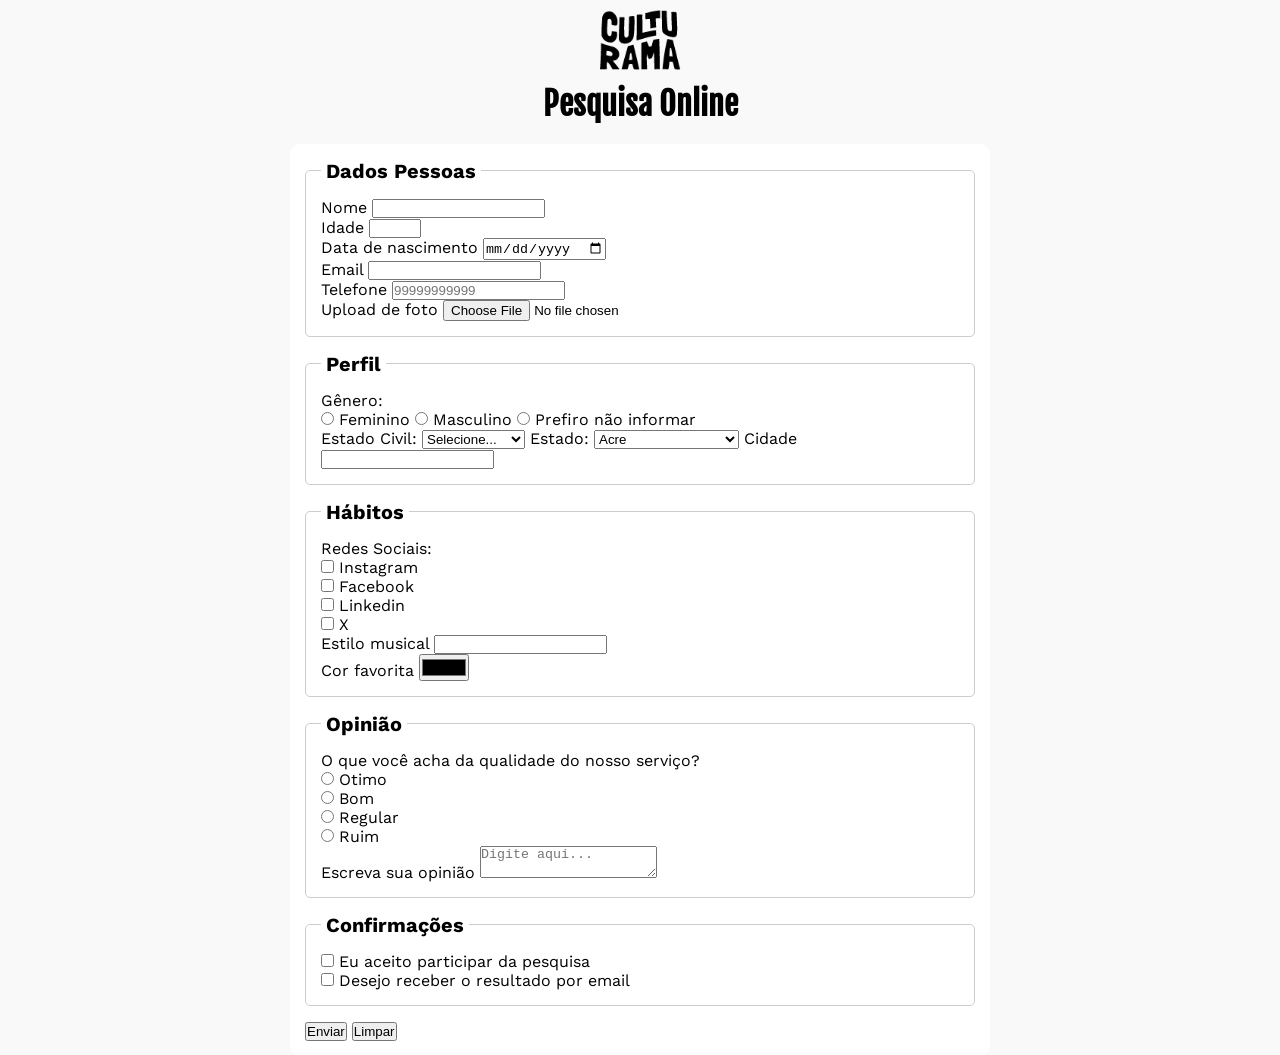
==== index.html @ c74c3b78 "Adiciona estilo ao formulario" ====
<!DOCTYPE html>
<html lang="en">
<head>
    <meta charset="UTF-8">
    <meta name="viewport" content="width=device-width, initial-scale=1.0">
    <link rel="icon" href="/culturama-favico.png">
    <link rel="stylesheet" href="css/style.css">
    
    <link rel="preconnect" href="https://fonts.googleapis.com">
    <link rel="preconnect" href="https://fonts.gstatic.com" crossorigin>
    <link href="https://fonts.googleapis.com/css2?family=Fjalla+One&family=Work+Sans:ital,wght@0,100..900;1,100..900&display=swap"
        rel="stylesheet">

    <title>Document</title>
</head>
<body>
    <main>
        <header>
            <img src="/img/logo-culturama.png" alt="">
            <h1>Pesquisa Online</h1>
        </header>
        <section>
            <form action="" method="get">
                <fieldset>
                    <legend>Dados Pessoas</legend>
                    <label for="name">Nome</label>
                    <input id="name" type="text" name="userName" required>
                    <br>
                    <label for="age">Idade</label>
                    <input id="age" type="number" name="userAge" min="12" max="100" required>
                    <br>
                    <label for="birthDate">Data de nascimento</label>
                    <input id="birthDate" type="date" name="userBirthDate">
                    <br>
                    <label for="email">Email</label>
                    <input id="email" type="email" name="userEmail" required>
                    <br>
                    <label for="phoneNumber">Telefone</label>
                    <input id="phoneNumber" type="tel" name="userPhoneNumber" pattern="(0-9){11}" placeholder="99999999999">
                    <br>
                    <label for="image">Upload de foto</label>
                    <input id="image" type="file" accept="image/*" name="userImage">
                    <br>
                </fieldset>
                <fieldset>
                    <legend>Perfil</legend>
                    <p>Gênero:</p>
                    <input id="fem" type="radio" name="userGender" value="feminino">
                    <label for="fem">Feminino</label>

                    <input id="masc" type="radio" name="userGender" value="masculino">
                    <label for="masc">Masculino</label>

                    <input id="notInformed" type="radio" name="userGender" value="notInformed">
                    <label for="notInformed">Prefiro não informar</label>
                    
                    <br>

                    <label for="maritalStatus">Estado Civil:</label>
                    <select id="maritalStatus" name="maritalStatus">
                        <option value="notInformed">Selecione...</option>
                        <option value="casado">Casado</option>
                        <option value="solteiro">Solteiro</option>
                        <option value="divorciado">Divorciado</option>
                        <option value="uniao estavel">União estável</option>
                    </select>

                    <label for="state">Estado:</label>
                    <select id="state" name="userState" required>
                        <option value="acre">Acre</option>
                        <option value="alagoas">Alagoas</option>
                        <option value="amapa">Amapá</option>
                        <option value="amazonas">Amazonas</option>
                        <option value="bahia">Bahia</option>
                        <option value="ceara">Ceará</option>
                        <option value="distritoFederal">Distrito Federal</option>
                        <option value="espiritoSanto">Espirito Santo</option>
                        <option value="goias">Goiás</option>
                        <option value="maranhao">Maranhão</option>
                        <option value="matoGrossoDoSul">Mato Grosso do Sul</option>
                        <option value="matoGrosso">Mato Grosso</option>
                        <option value="minasGerais">Minas Gerais</option>
                        <option value="para">Pará</option>
                        <option value="paraiba">Paraíba</option>
                        <option value="parana">Paraná</option>
                        <option value="pernambuco">Pernambuco</option>
                        <option value="piaui">Piauí</option>
                        <option value="rioDeJaneiro">Rio de Janeiro</option>
                        <option value="rioGrandeDoNorte">Rio Grande do Norte</option>
                        <option value="rioGrandeDoSul">Rio Grande do Sul</option>
                        <option value="rondonia">Rondônia</option>
                        <option value="roraima">Roraima</option>
                        <option value="santaCatarina">Santa Catarina</option>
                        <option value="saoPaulo">São Paulo</option>
                        <option value="sergipe">Sergipe</option>
                        <option value="tocantins">Tocantins</option>
                    </select>

                    <label for="city">Cidade</label>
                    <input id="city" type="text" name="userCity">
                </fieldset>

                <fieldset>
                    <legend>Hábitos</legend>
                    <p>Redes Sociais:</p>
                    <input id="instagram" type="checkbox" name="social" value="instagram">
                    <label for="instagram">Instagram</label>
                    <br>
                    <input id="facebook" type="checkbox" name="social" value="facebook">
                    <label for="facebook">Facebook</label>
                    <br>
                    <input id="linkedin" type="checkbox" name="social" value="linkedin">
                    <label for="linkedin">Linkedin</label>
                    <br>
                    <input id="x" type="checkbox" name="social" value="x">
                    <label for="x">X</label>
                    <br>

                    <label for="musicStyle">Estilo musical</label>
                    <input list="styleTypes" type="text" name="userMusicStyle" id="musicStyle">
                    <datalist id="styleTypes">
                        <option value="Rock">
                        <option value="Pop">
                        <option value="Samba">
                        <option value="Sertanejo">
                    </datalist>
                    <br>
                    <label for="favoriteColor">Cor favorita</label>
                    <input type="color" name="userFavoriteColor" id="favoriteColor">
                    <br>
                </fieldset>
                <fieldset>
                    <legend>Opinião</legend>
                    <p>O que você acha da qualidade do nosso serviço?</p>
                    <input type="radio" name="UserOpinion" id="excellent" value="excellent">
                    <label for="excellent">Otimo</label>
                    <br>
                    <input type="radio" name="UserOpinion" id="good" value="good">
                    <label for="good">Bom</label>
                    <br>
                    <input type="radio" name="UserOpinion" id="regular" value="regular">
                    <label for="regular">Regular</label>
                    <br>
                    <input type="radio" name="UserOpinion" id="bad" value="bad">
                    <label for="bad">Ruim</label>
                    <br>
                    <label for="comment">Escreva sua opinião</label>
                    <textarea name="userComment" id="comment" placeholder="Digite aqui..."></textarea>
                </fieldset>

                <fieldset>
                    <legend>Confirmações</legend>

                    <input type="checkbox" name="userLgpd" id="userLgpdTerm" value="accept" required>
                    <label for="userLgpdTerm">Eu aceito participar da pesquisa</label>
                    <br>
                    <input type="checkbox" name="userGetResult" id="getResult" value="accept">
                    <label for="getResult">Desejo receber o resultado por email</label>
                </fieldset>
                <button type="submit" placeholder="">Enviar</button>
                <button type="reset" placeholder="">Limpar</button>
            </form>
        </section>
    </main>
</body>
</html>
---- css/style.css ----
*{
    margin: 0;
    padding: 0;
    box-sizing: border-box;
}
img{
    width: 100px;
}
h1{
    font-family: "Fjalla One", sans-serif;
}
body{
    background-color: #f9f9f9;
    font-family: "Work Sans", sans-serif;
}
main{
    width: 100%;
    max-width: 700px;
    margin: 0 auto;
}
header{
    text-align: center;
    margin-bottom: 20px;
}
form{
    background-color: #ffffff;
    padding: 15px;
    border-radius: 10px;
}
fieldset{
    padding: 15px;
    border: 1px solid #cccccc;
    border-radius: 5px;
    margin-bottom: 15px;
}
legend{
    font-weight: bold;
    font-size: 20px;
    padding: 0 5px;
}
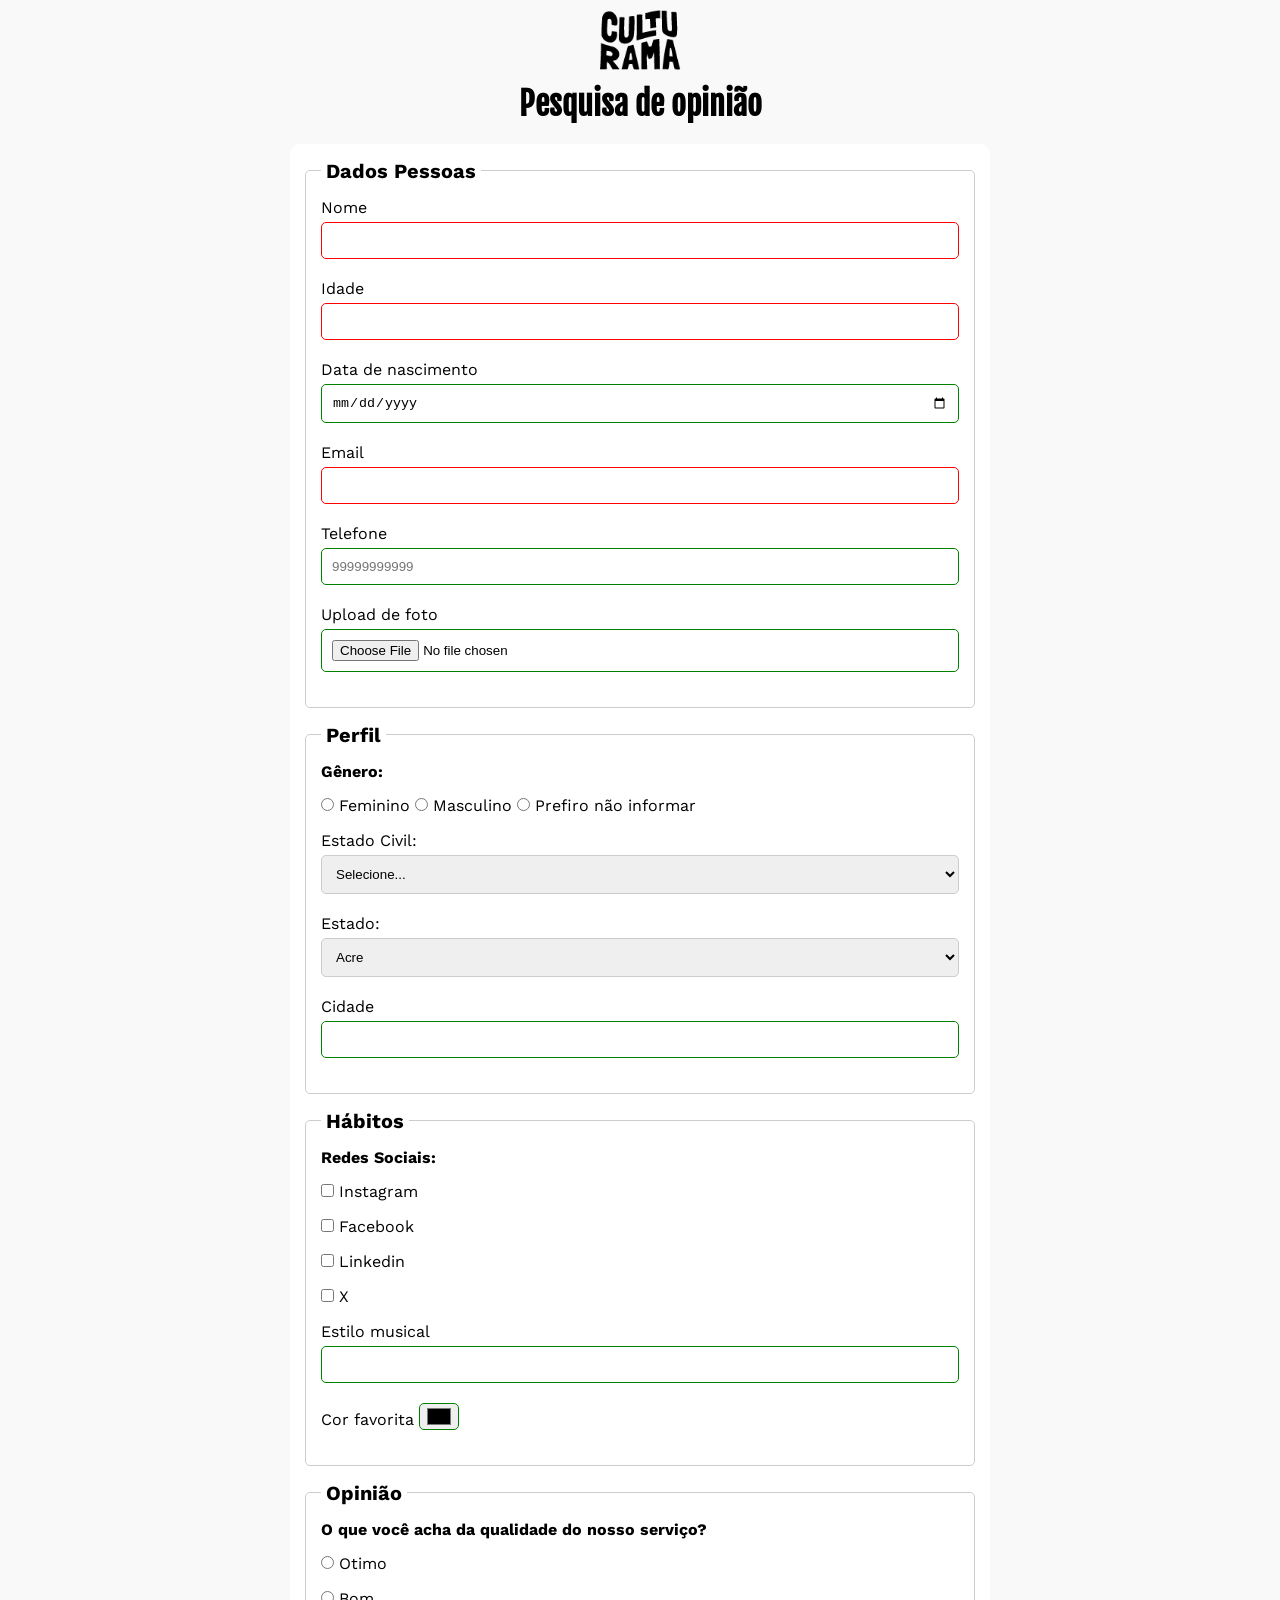
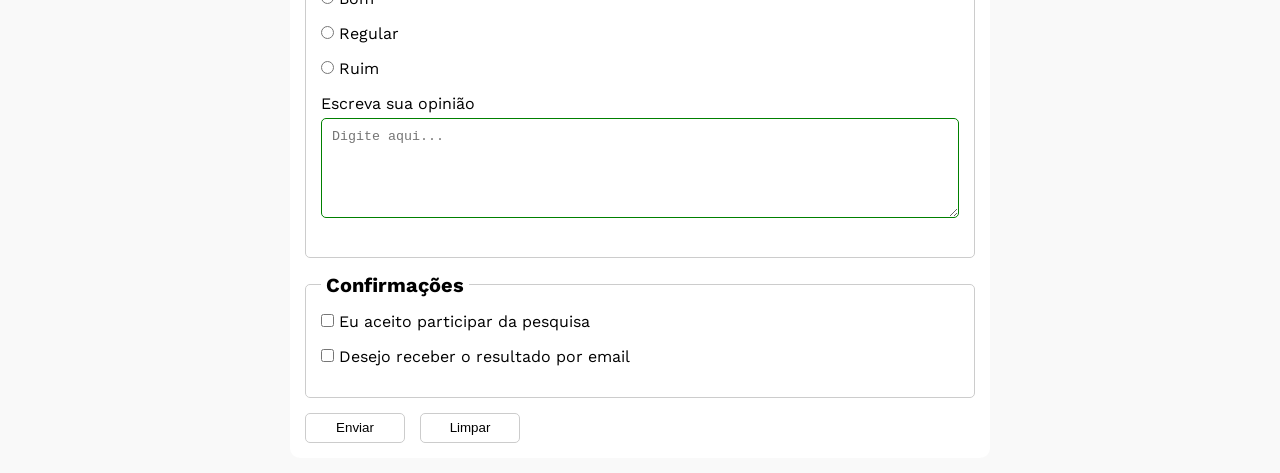
==== commit 4facf05b: "Correcoes rapidas" ====
--- a/index.html
+++ b/index.html
@@ -17,7 +17,7 @@
     <main>
         <header>
             <img src="/img/logo-culturama.png" alt="">
-            <h1>Pesquisa Online</h1>
+            <h1>Pesquisa de opinião</h1>
         </header>
         <section>
             <form action="" method="get">
--- a/css/style.css
+++ b/css/style.css
@@ -26,6 +26,7 @@
     background-color: #ffffff;
     padding: 15px;
     border-radius: 10px;
+    margin-bottom: 15px;
 }
 fieldset{
     padding: 15px;
@@ -37,4 +38,65 @@
     font-weight: bold;
     font-size: 20px;
     padding: 0 5px;
+}
+label{
+    display: inline-block;
+    margin-bottom: 5px;
+}
+input, select,  textarea{
+    width: 100%;
+    padding: 10px;
+    margin-bottom: 20px;
+    border: 1px solid #cccccc;
+    border-radius: 5px;
+}
+textarea{
+    min-height: 100px;
+}
+
+input[type="radio"],
+input[type="checkbox"]{
+    width: auto;
+}
+
+input[type="color"]{
+    width: 40px;
+    padding: 0 5px;
+}
+
+input:invalid,
+section:invalid,
+textarea:invalid{
+    border-color: red;
+}
+
+input:valid,
+section:valid,
+textarea:valid {
+    border-color: green;
+}
+
+p{
+    margin-bottom: 15px;
+    font-weight: bold;
+}
+
+button{
+    width: 100px;
+    height: 30px;
+    margin-right: 10px;
+    background-color: #ffffff;
+    border: 1px, solid, #cccccc;
+    border-radius: 5px;
+    cursor: pointer;
+}
+
+button[type="submit"]:hover{
+    background-color: green;
+    color: #ffffff;
+}
+
+button[type="reset"]:hover {
+    background-color: orangered;
+    color: #ffffff;
 }
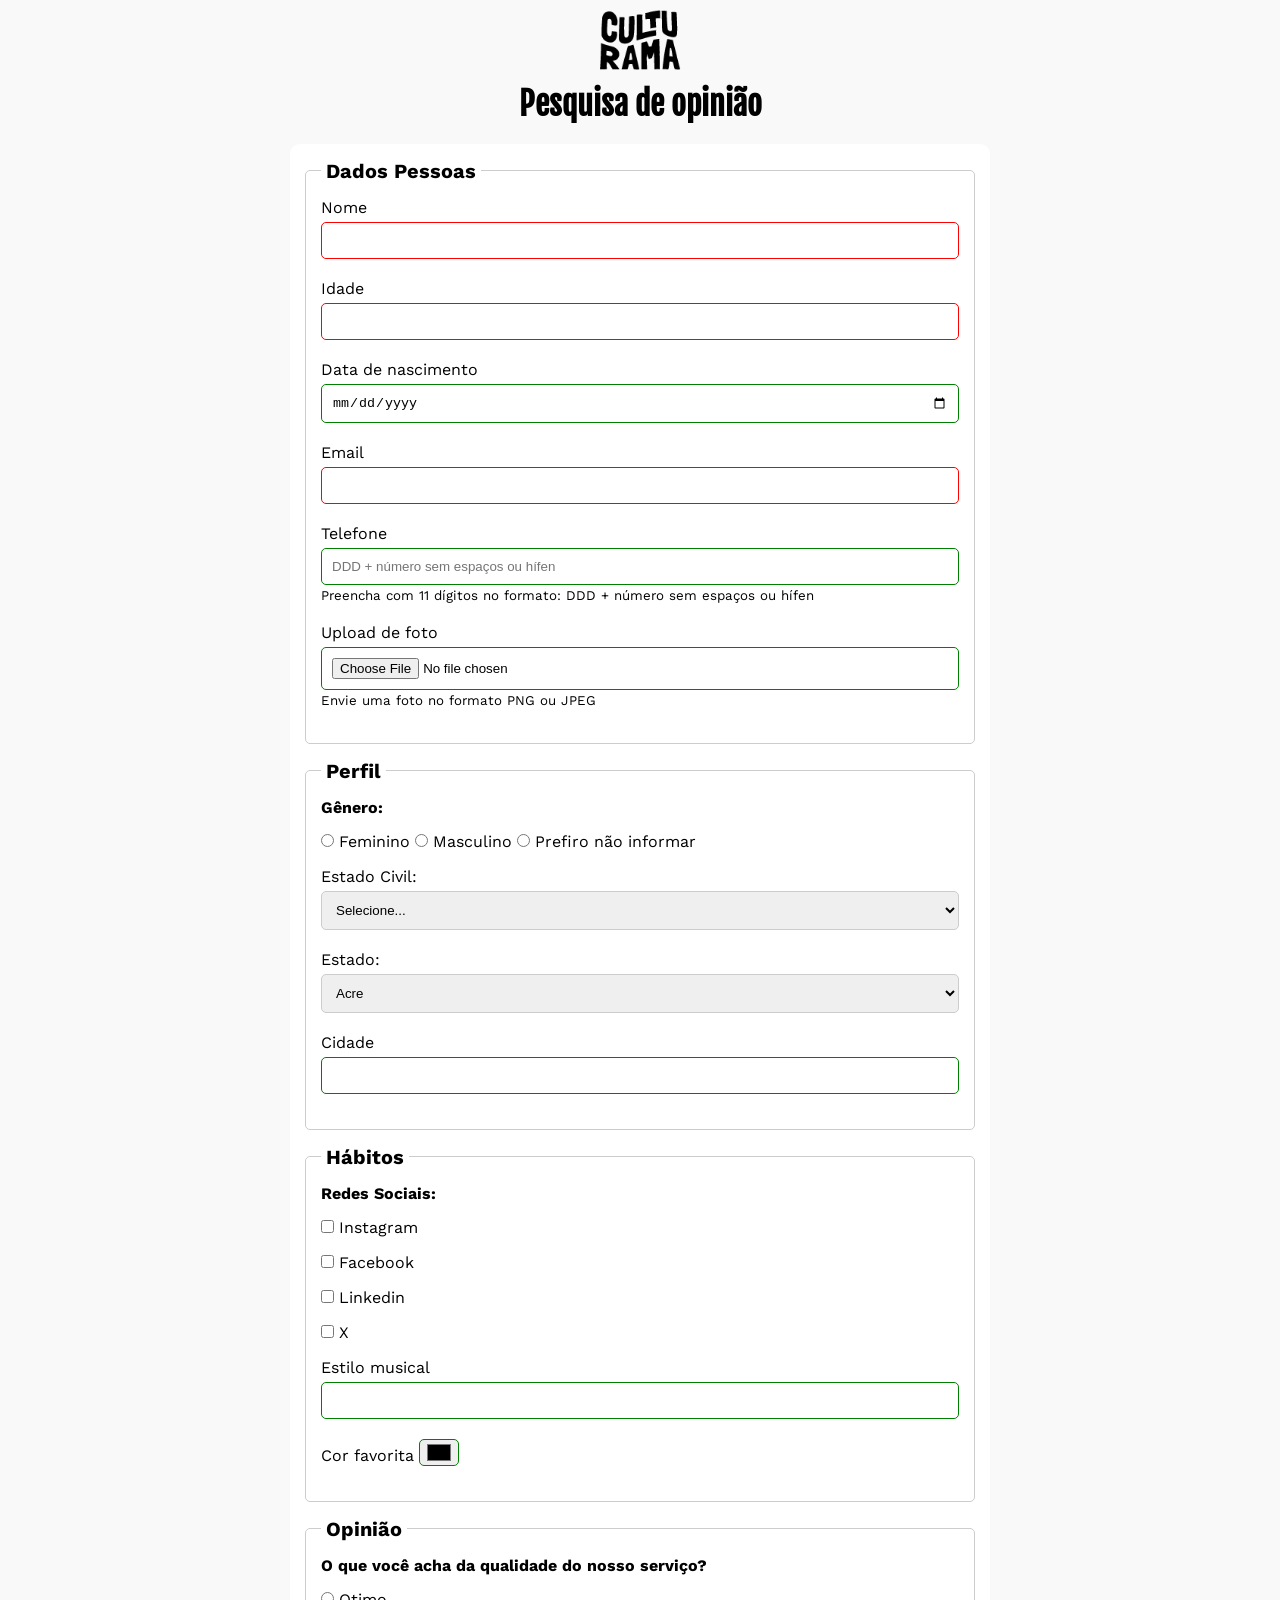
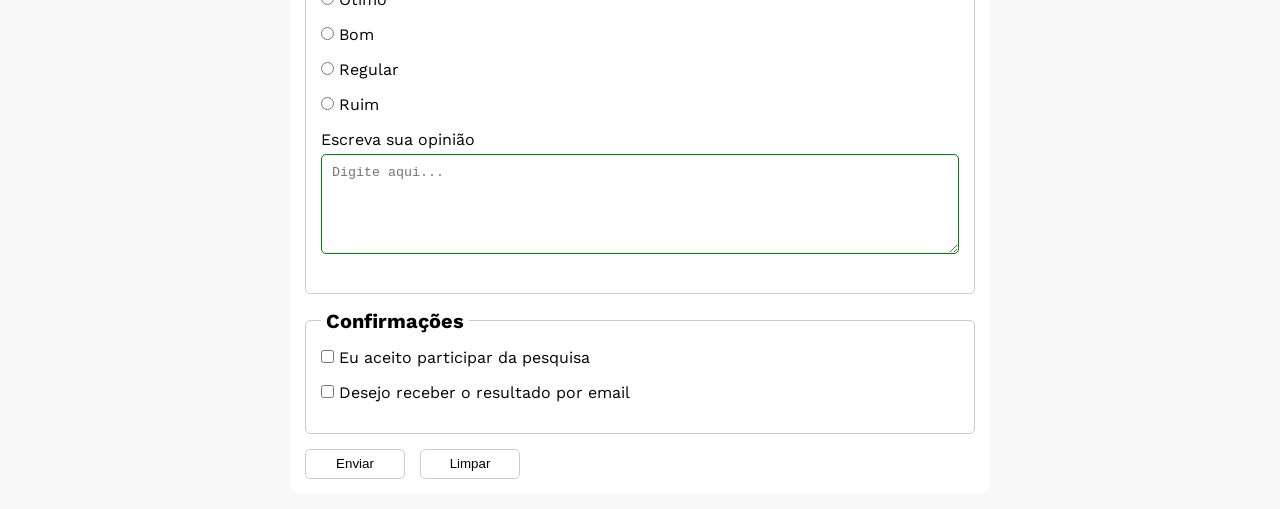
==== commit 7b2ac30d: "Adiciona aria ao campo de telefone e uploade de foto" ====
--- a/index.html
+++ b/index.html
@@ -11,7 +11,7 @@
     <link href="https://fonts.googleapis.com/css2?family=Fjalla+One&family=Work+Sans:ital,wght@0,100..900;1,100..900&display=swap"
         rel="stylesheet">
 
-    <title>Document</title>
+    <title>Pesquisa Culturama</title>
 </head>
 <body>
     <main>
@@ -36,10 +36,13 @@
                     <input id="email" type="email" name="userEmail" required>
                     <br>
                     <label for="phoneNumber">Telefone</label>
-                    <input id="phoneNumber" type="tel" name="userPhoneNumber" pattern="(0-9){11}" placeholder="99999999999">
+                    <input id="phoneNumber" type="tel" name="userPhoneNumber" pattern="(0-9){11}" placeholder="DDD + número sem espaços ou hífen" aria-describedby="phoneHelp">
+                    <small id="phoneHelp">Preencha com 11 dígitos no formato: DDD + número sem espaços ou hífen</small>
                     <br>
                     <label for="image">Upload de foto</label>
-                    <input id="image" type="file" accept="image/*" name="userImage">
+                    <input id="image" type="file" accept="image/*" name="userImage"
+                    aria-describedby="imageHelpe">
+                    <small id="imageHelpe">Envie uma foto no formato PNG ou JPEG</small>
                     <br>
                 </fieldset>
                 <fieldset>
--- a/css/style.css
+++ b/css/style.css
@@ -42,6 +42,18 @@
 label{
     display: inline-block;
     margin-bottom: 5px;
+}
+input[type="tel"],
+input[type="file"]{
+    margin-bottom: 0;
+}
+small{
+    display: inline-block;
+    margin-bottom: 20px;
+}
+input:focus{
+    border-color: cornflowerblue;
+    outline: none;
 }
 input, select,  textarea{
     width: 100%;
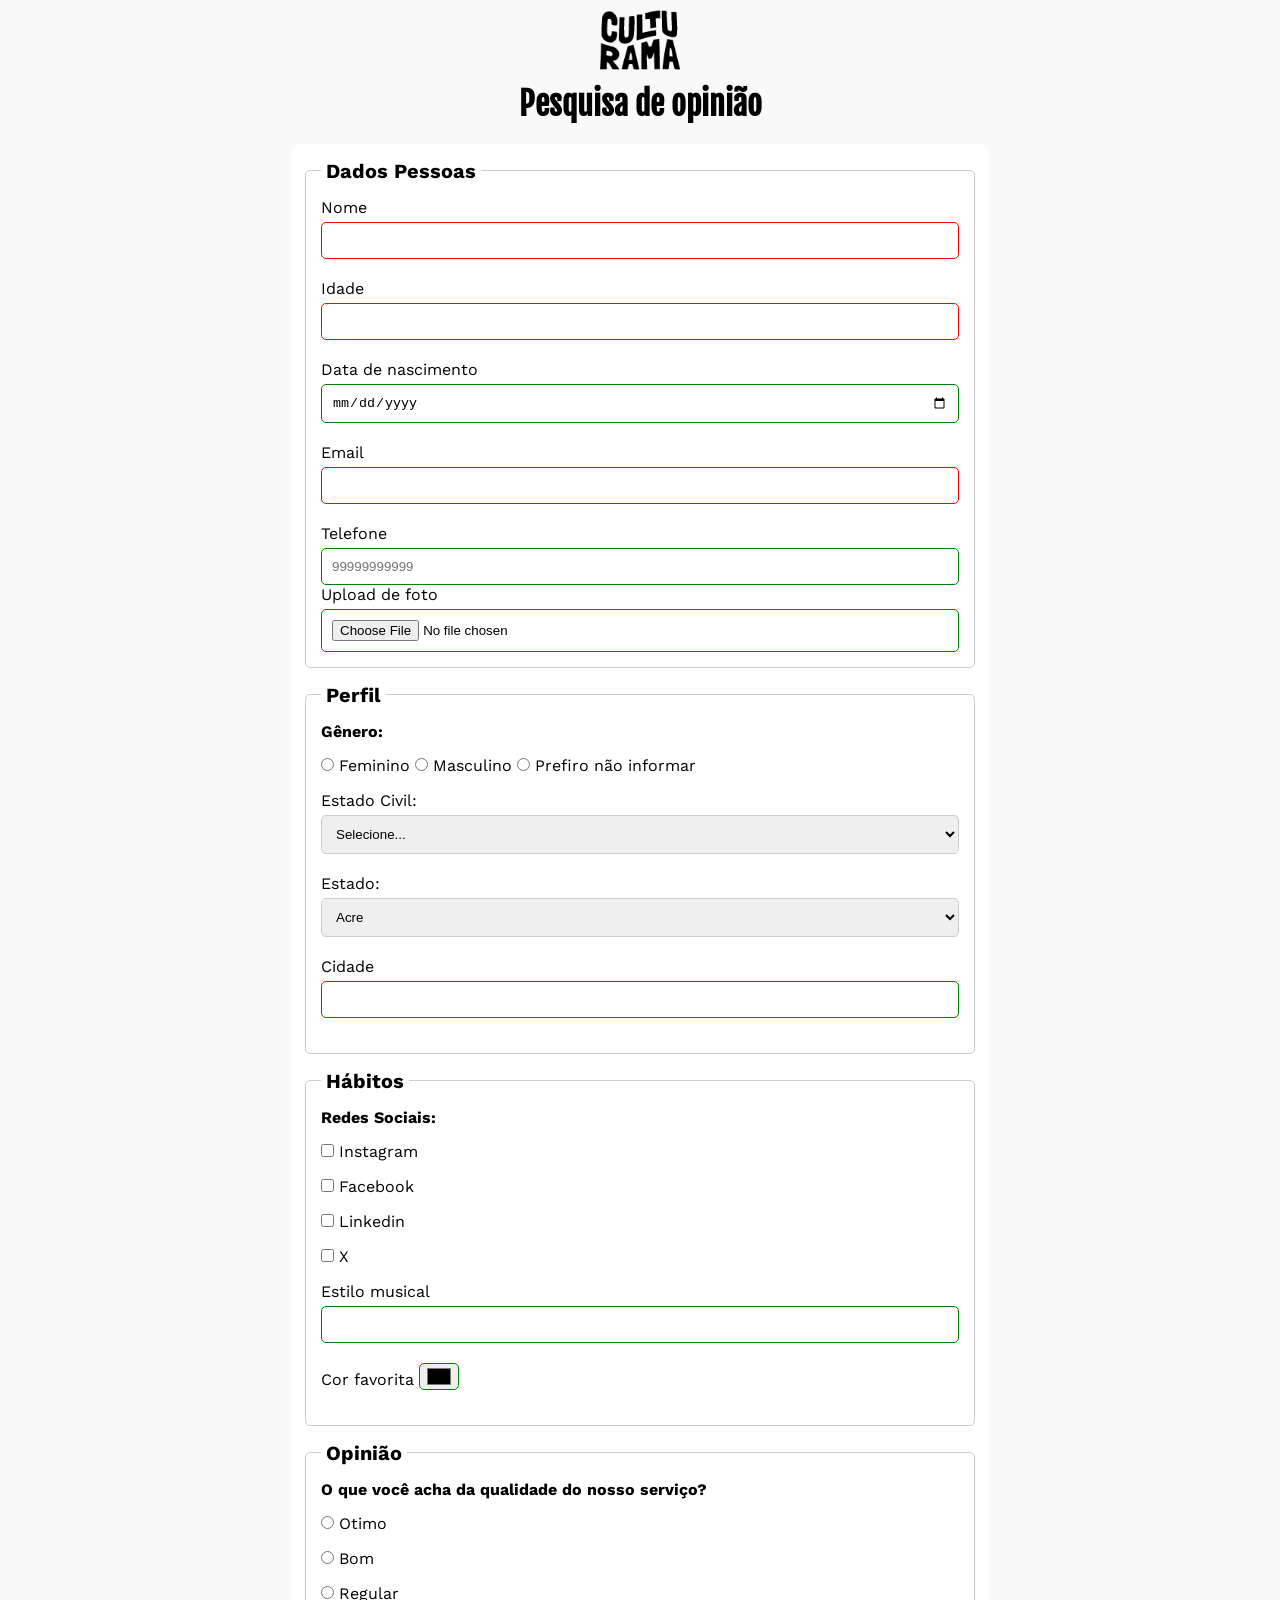
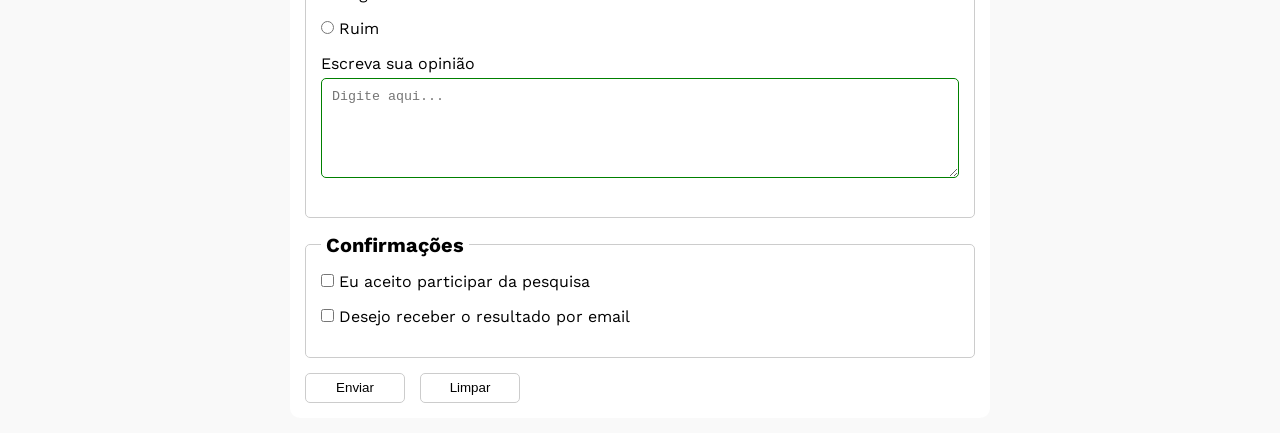
==== commit cd64476a: "Correcao no link de enviar" ====
--- a/index.html
+++ b/index.html
@@ -20,7 +20,7 @@
             <h1>Pesquisa de opinião</h1>
         </header>
         <section>
-            <form action="" method="get">
+            <form action="sucesso.html" method="get">
                 <fieldset>
                     <legend>Dados Pessoas</legend>
                     <label for="name">Nome</label>
@@ -36,13 +36,10 @@
                     <input id="email" type="email" name="userEmail" required>
                     <br>
                     <label for="phoneNumber">Telefone</label>
-                    <input id="phoneNumber" type="tel" name="userPhoneNumber" pattern="(0-9){11}" placeholder="DDD + número sem espaços ou hífen" aria-describedby="phoneHelp">
-                    <small id="phoneHelp">Preencha com 11 dígitos no formato: DDD + número sem espaços ou hífen</small>
+                    <input id="phoneNumber" type="tel" name="userPhoneNumber" pattern="(0-9){11}" placeholder="99999999999">
                     <br>
                     <label for="image">Upload de foto</label>
-                    <input id="image" type="file" accept="image/*" name="userImage"
-                    aria-describedby="imageHelpe">
-                    <small id="imageHelpe">Envie uma foto no formato PNG ou JPEG</small>
+                    <input id="image" type="file" accept="image/*" name="userImage">
                     <br>
                 </fieldset>
                 <fieldset>
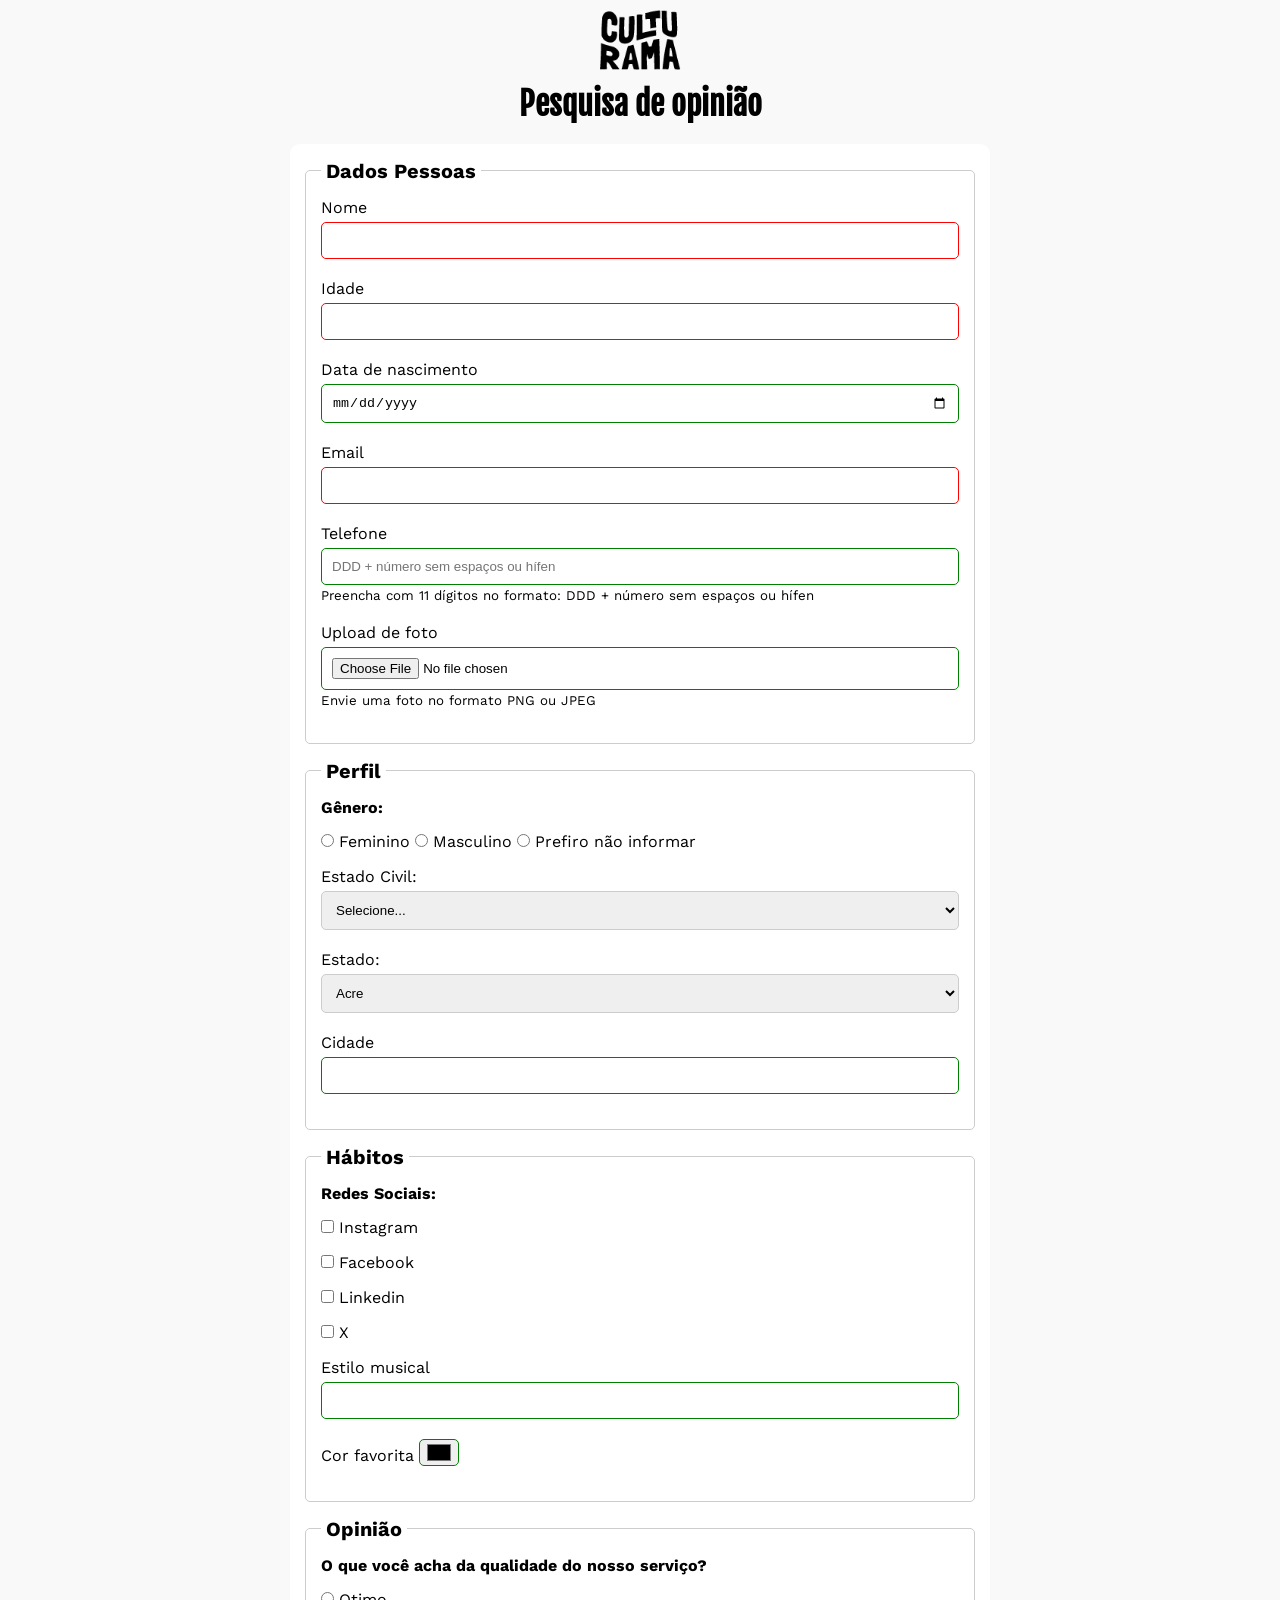
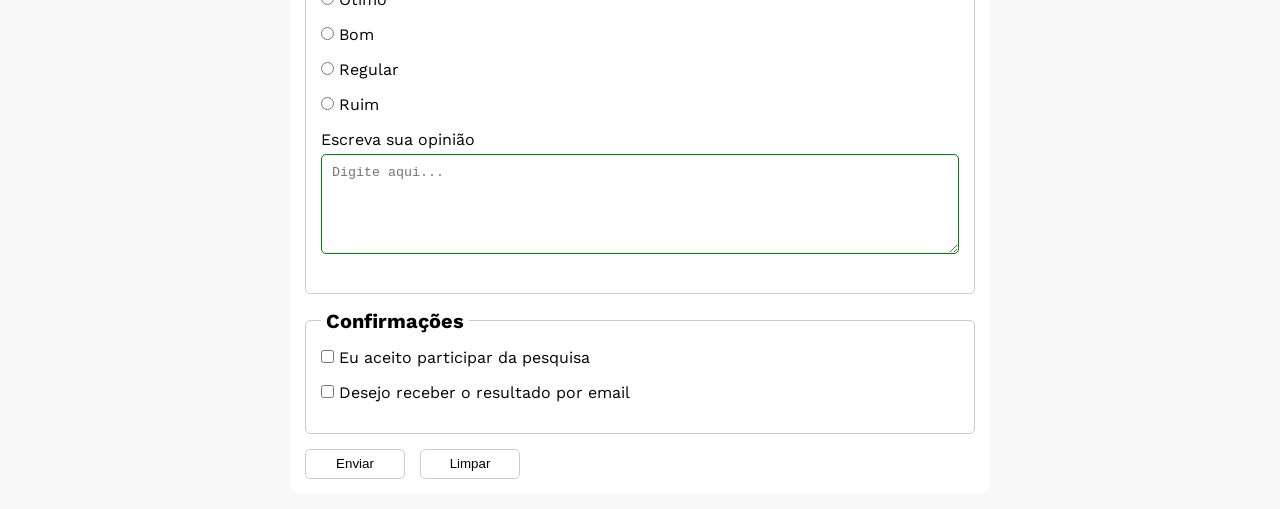
==== commit ceff4883: "Merge pull request #10 from GuilhermeCaMaia/fix Correcao no link de enviar" ====
--- a/index.html
+++ b/index.html
@@ -36,10 +36,13 @@
                     <input id="email" type="email" name="userEmail" required>
                     <br>
                     <label for="phoneNumber">Telefone</label>
-                    <input id="phoneNumber" type="tel" name="userPhoneNumber" pattern="(0-9){11}" placeholder="99999999999">
+                    <input id="phoneNumber" type="tel" name="userPhoneNumber" pattern="(0-9){11}" placeholder="DDD + número sem espaços ou hífen" aria-describedby="phoneHelp">
+                    <small id="phoneHelp">Preencha com 11 dígitos no formato: DDD + número sem espaços ou hífen</small>
                     <br>
                     <label for="image">Upload de foto</label>
-                    <input id="image" type="file" accept="image/*" name="userImage">
+                    <input id="image" type="file" accept="image/*" name="userImage"
+                    aria-describedby="imageHelpe">
+                    <small id="imageHelpe">Envie uma foto no formato PNG ou JPEG</small>
                     <br>
                 </fieldset>
                 <fieldset>
@@ -157,8 +160,8 @@
                     <input type="checkbox" name="userGetResult" id="getResult" value="accept">
                     <label for="getResult">Desejo receber o resultado por email</label>
                 </fieldset>
-                <button type="submit" placeholder="">Enviar</button>
-                <button type="reset" placeholder="">Limpar</button>
+                <button type="submit" aria-label="Enviar dados do formulário">Enviar</button>
+                <button type="reset" aria-label="Limpar dados do formulário">Limpar</button>
             </form>
         </section>
     </main>
